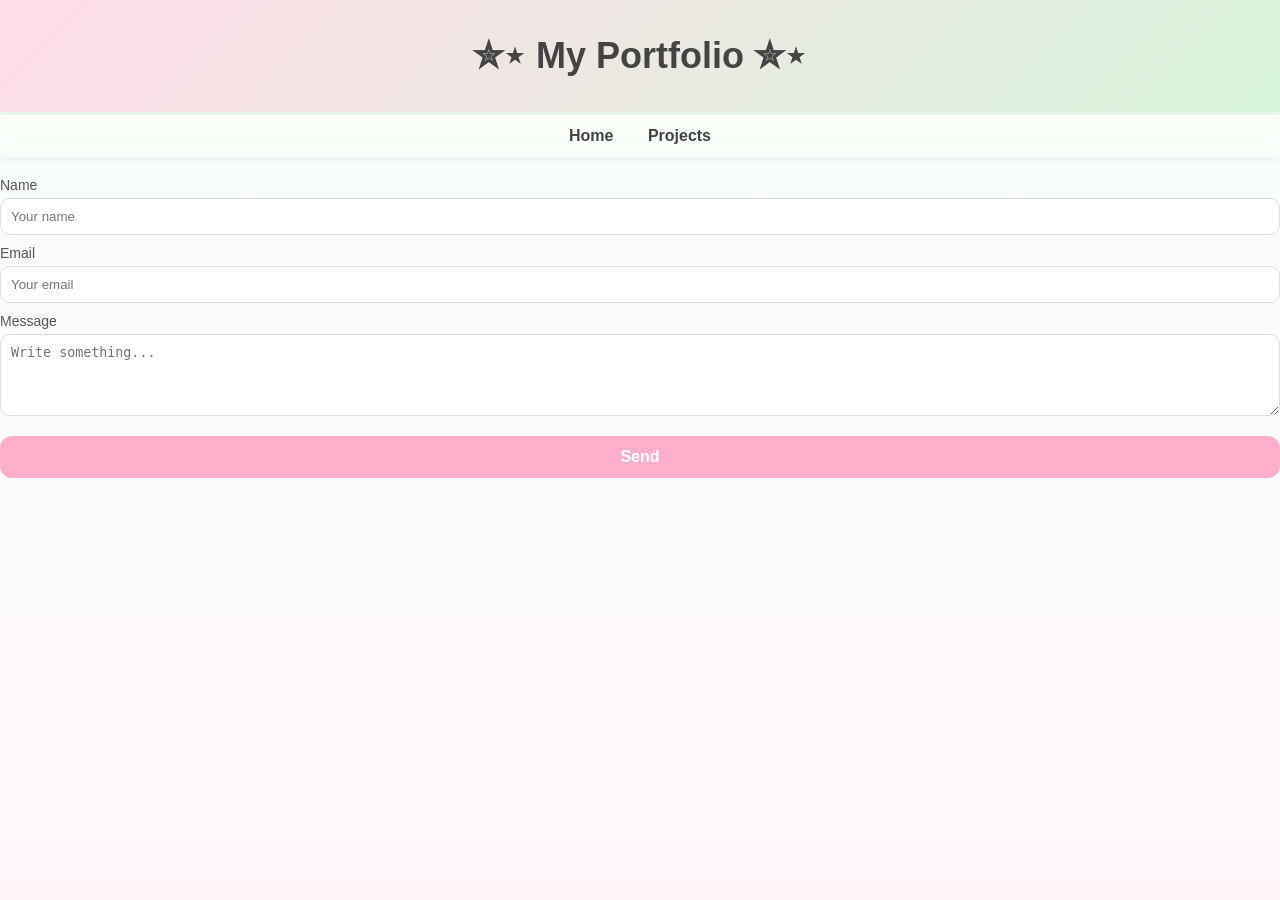
==== forms.html @ 0ebfe481 "www" ====
<head>
  <meta charset="UTF-8">
  <title>My Portfolio</title>
  <link rel="stylesheet" href="style.css">
   <link rel="stylesheet" href="forms.css">
  
</head>
<body>

<header>
  <h1> ✮⋆  My Portfolio  ✮⋆ </h1>
</header>

<nav>
  <a href="index.html">Home</a>
  <a href="projects.html">Projects</a>
</nav>
  </section>
  <div class="form-container">
    <h2></h2>
    <form>
      <label for="name">Name</label>
      <input type="text" id="name" name="name" placeholder="Your name">

      <label for="email">Email</label>
      <input type="email" id="email" name="email" placeholder="Your email">

      <label for="message">Message</label>
      <textarea id="message" name="message" rows="4" placeholder="Write something..."></textarea>

      <button type="submit">Send</button>
    </form>
  </div>
---- style.css ----
body {
  margin: 0;
  font-family: "Trebuchet MS", Arial, sans-serif;
  background: linear-gradient(180deg, #f8fff9, #fef6fb);
  color: #444;
}

/* Header */
header {
  background: linear-gradient(135deg, #ffdce8, #d8f5dc);
  text-align: center;
  padding: 35px 10px;
  border-bottom: 3px solid #e8f9ec;
}

header h1 {
  margin: 0;
  font-size: 36px;
}

/* Navigation */
nav {

  backdrop-filter: blur(6px);
  padding: 12px;
  text-align: center;
  box-shadow: 0 3px 8px rgba(0,0,0,0.05);
}

nav a {
  margin: 0 15px;
  text-decoration: none;
  color: #444;
  font-weight: bold;
  transition: all 0.25s ease;
}

nav a:hover {
  color: #ff7fa5;
  transform: translateY(-2px);
}


main {
  padding: 30px;
  max-width: 900px;
  margin: auto;
}

.grid {
  display: grid;
  grid-template-columns: repeat(2, 1fr);
  gap: 25px;
}
/* Cards */
.card {
  background: white;
  border-radius: 18px;
  padding: 18px;
  margin-bottom: 20px;
  border: 1px solid #ffeaf2;
  box-shadow: 
  0 10px 25px rgba(0,0,0,0.05),
  0 4px 10px rgba(255,150,180,0.1);
  transition: transform 0.25s ease, box-shadow 0.25s ease;
}

.card:hover {
  transform: translateY(-6px);
  box-shadow: 
  0 15px 35px rgba(0,0,0,0.08),
  0 6px 16px rgba(255,150,180,0.15);
}

/* Project images */
.project img {
  width: 100%;
  border-radius: 12px;
  margin-bottom: 12px;
}

/* Buttons */
button {
  background: linear-gradient(135deg,#ffb6cc,#ffdce8);
  border: none;
  padding: 10px 18px;
  border-radius: 25px;
  cursor: pointer;
  font-weight: bold;
  transition: all 0.25s ease;
}


footer{
  margin-top:40px;
  background: linear-gradient(135deg,#ffdce8,#d8f5dc);
  padding:25px 10px;
  text-align:center;
  border-top:3px solid #f3f3f3;
}
---- forms.css ----
h2 {
      text-align: center;
      color: #6a994e;
      margin-bottom: 20px;
    }

    label {
      display: block;
      margin-top: 10px;
      color: #555;
      font-size: 14px;
    }

    input, textarea {
      width: 100%;
      padding: 10px;
      margin-top: 5px;
      border-radius: 10px;
      border: 1px solid #ddd;
      outline: none;
      transition: 0.2s;
    }

    input:focus, textarea:focus {
      border-color: #ffafcc;
      box-shadow: 0 0 5px #ffafcc;
    }

    button {
      width: 100%;
      margin-top: 20px;
      padding: 12px;
      border: none;
      border-radius: 12px;
      background: #ffafcc;
      color: white;
      font-size: 16px;
      cursor: pointer;
      transition: 0.3s;
    }

    button:hover {
      background: #ffc8dd;
    }
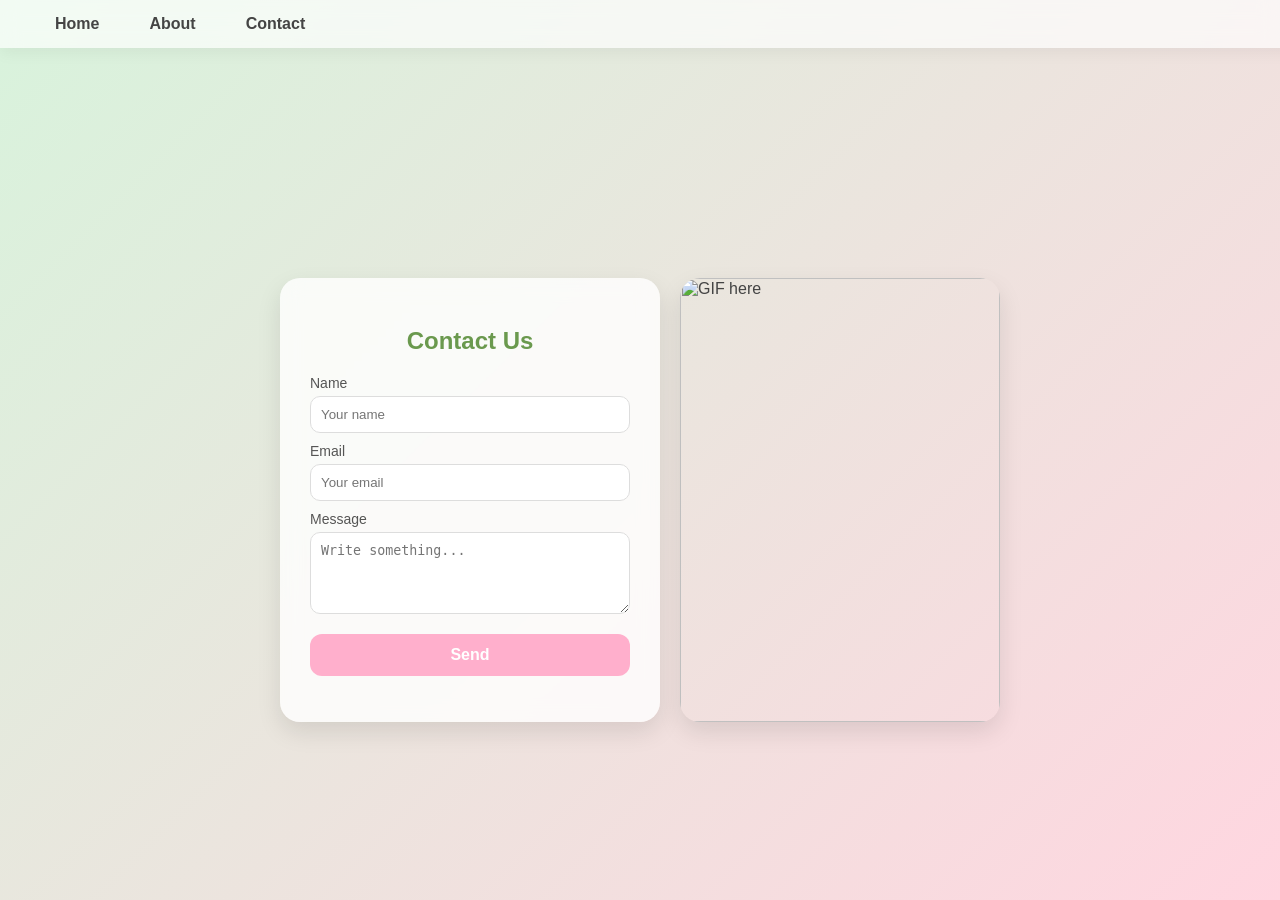
==== commit 0d93fbab: "wwwwwwwwwwww" ====
--- a/forms.html
+++ b/forms.html
@@ -1,34 +1,47 @@
 
 <head>
-  <meta charset="UTF-8">
-  <title>My Portfolio</title>
-  <link rel="stylesheet" href="style.css">
-   <link rel="stylesheet" href="forms.css">
-  
+ 
+  <title>Pastel Form</title>
+   <link rel="stylesheet" href="style.css">
+    <link rel="stylesheet" href="forms.css">
+
 </head>
 <body>
 
-<header>
-  <h1> ✮⋆  My Portfolio  ✮⋆ </h1>
-</header>
 
-<nav>
-  <a href="index.html">Home</a>
-  <a href="projects.html">Projects</a>
-</nav>
-  </section>
-  <div class="form-container">
-    <h2></h2>
-    <form>
-      <label for="name">Name</label>
-      <input type="text" id="name" name="name" placeholder="Your name">
+  <nav class="navbar">
 
-      <label for="email">Email</label>
-      <input type="email" id="email" name="email" placeholder="Your email">
+    <ul class="nav-links">
+      <li><a href="#">Home</a></li>
+      <li><a href="#">About</a></li>
+      <li><a href="#">Contact</a></li>
+    </ul>
+  </nav>
 
-      <label for="message">Message</label>
-      <textarea id="message" name="message" rows="4" placeholder="Write something..."></textarea>
+  <div class="wrapper">
 
-      <button type="submit">Send</button>
-    </form>
+    <div class="form-container">
+      <h2>Contact Us</h2>
+      <form>
+        <label for="name">Name</label>
+        <input type="text" id="name" name="name" placeholder="Your name">
+
+        <label for="email">Email</label>
+        <input type="email" id="email" name="email" placeholder="Your email">
+
+        <label for="message">Message</label>
+        <textarea id="message" name="message" rows="4" placeholder="Write something..."></textarea>
+
+        <button type="submit">Send</button>
+      </form>
+    </div>
+
+    <div class="gif-container">
+
+      <img src="https://media.giphy.com/media/3o7aD2saalBwwftBIY/giphy.gif" alt="GIF here">
+    </div>
+
   </div>
+
+</body>
+</html>
--- a/forms.css
+++ b/forms.css
@@ -1,4 +1,44 @@
 
+    body {
+      flex-direction: column;
+      font-family: Arial, sans-serif;
+      background: linear-gradient(135deg, #d8f3dc, #ffd6e0);
+      margin: 0;
+      height: 100vh;
+      display: flex;
+      align-items: center;
+      justify-content: center;
+    }
+
+    .wrapper {
+      margin-top: 20px;
+      display: flex;
+      gap: 20px;
+      align-items: center;
+    }
+
+    .form-container {
+      background: #ffffffcc;
+      backdrop-filter: blur(10px);
+      padding: 30px;
+      border-radius: 20px;
+      width: 320px;
+      box-shadow: 0 10px 25px rgba(0,0,0,0.1);
+    }
+
+    .gif-container {
+      width: 320px;
+      height: 100%;
+      display: flex;
+      align-items: center;
+      justify-content: center;
+    }
+
+    .gif-container img {
+      width: 100%;
+      border-radius: 20px;
+      box-shadow: 0 10px 25px rgba(0,0,0,0.1);
+    }
 
     h2 {
       text-align: center;
@@ -45,4 +85,54 @@
       background: #ffc8dd;
     }
 
+    @media (max-width: 700px) {
+      .wrapper {
+        flex-direction: column;
+      }
+    }
 
+  
+    /* NAVBAR STYLES */
+    .navbar {
+      width: 100%;
+      display: flex;
+      justify-content: space-between;
+      align-items: center;
+      padding: 15px 40px;
+      background: #ffffffaa;
+      backdrop-filter: blur(10px);
+      position: fixed;
+      top: 0;
+      left: 0;
+      box-shadow: 0 5px 15px rgba(0,0,0,0.05);
+      z-index: 1000;
+    }
+
+    .logo {
+      color: #6a994e;
+      margin: 0;
+    }
+
+    .nav-links {
+      list-style: none;
+      display: flex;
+      gap: 20px;
+      margin: 0;
+      padding: 0;
+    }
+
+    .nav-links a {
+      text-decoration: none;
+      color: #444;
+      font-weight: bold;
+      transition: 0.2s;
+    }
+
+    .nav-links a:hover {
+      color: #ffafcc;
+    }
+
+    /* prevent content from hiding under navbar */
+    .wrapper {
+      margin-top: 100px;
+    }
